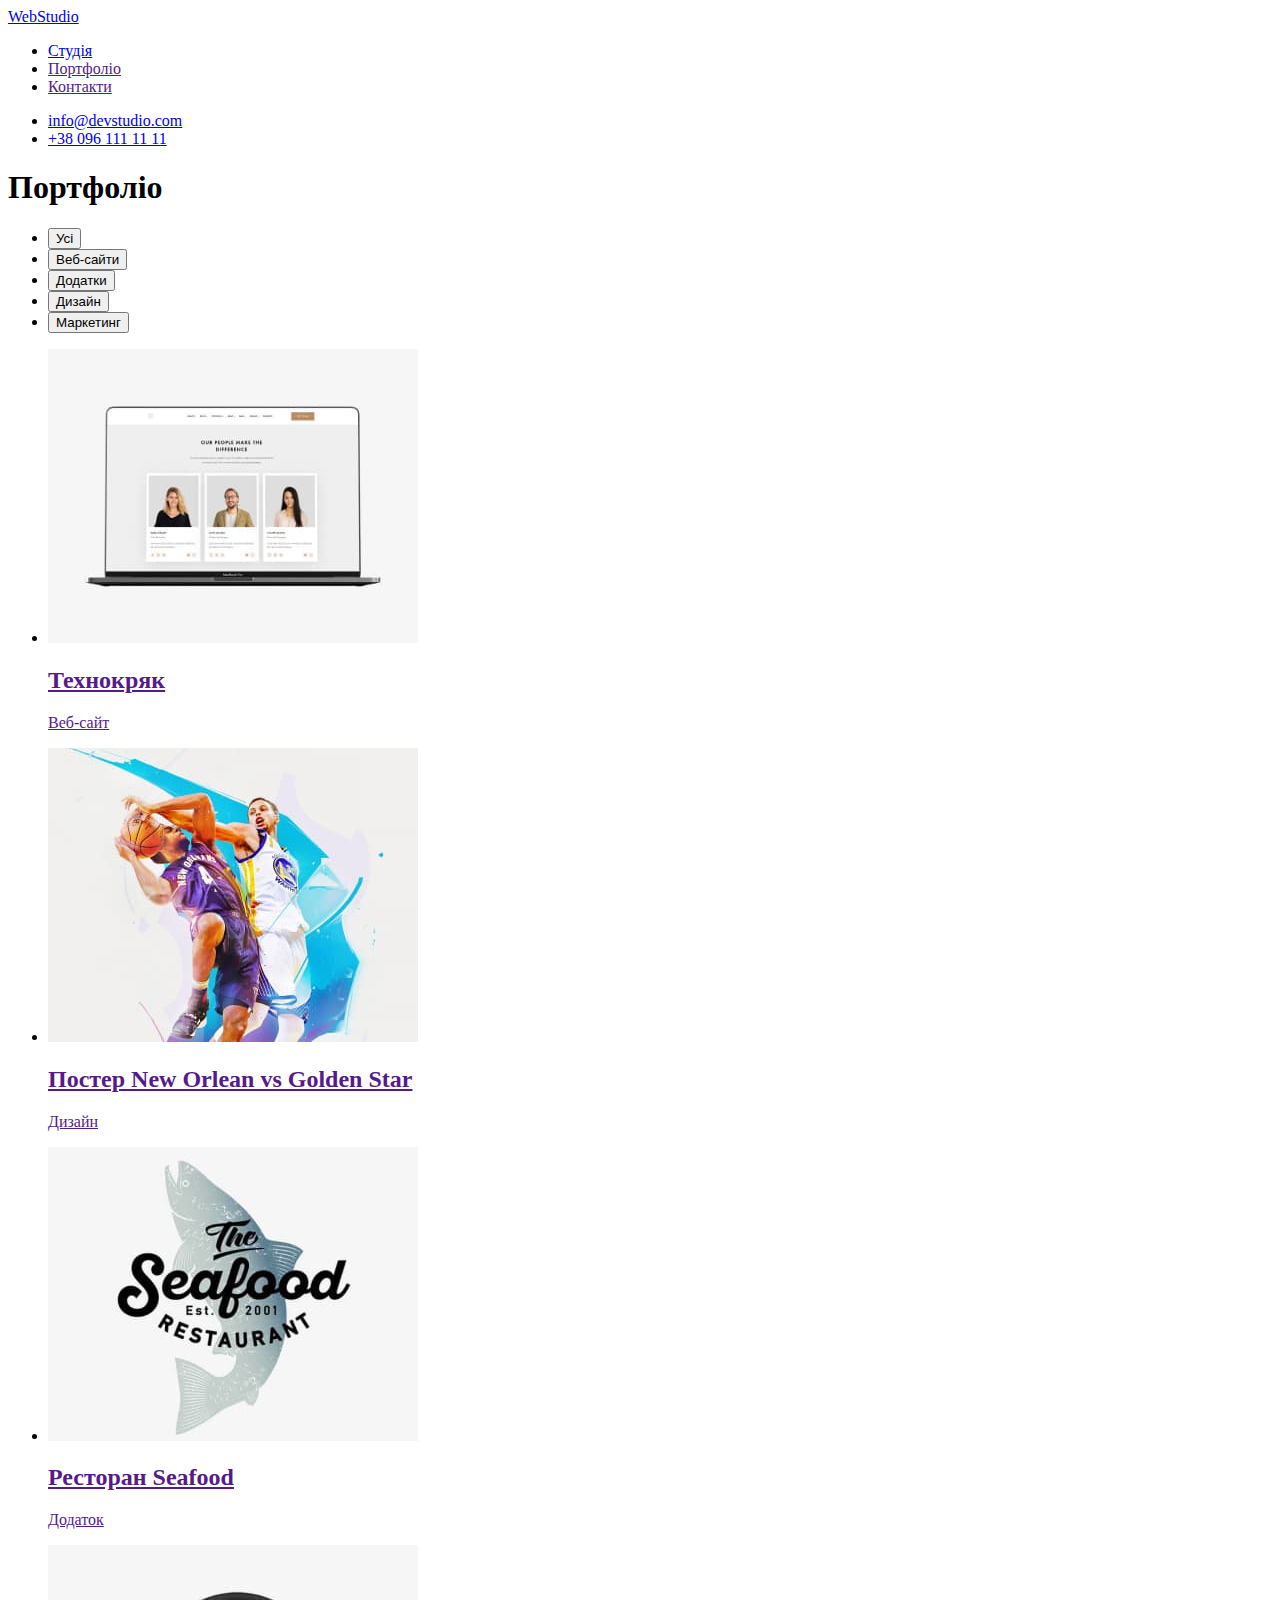
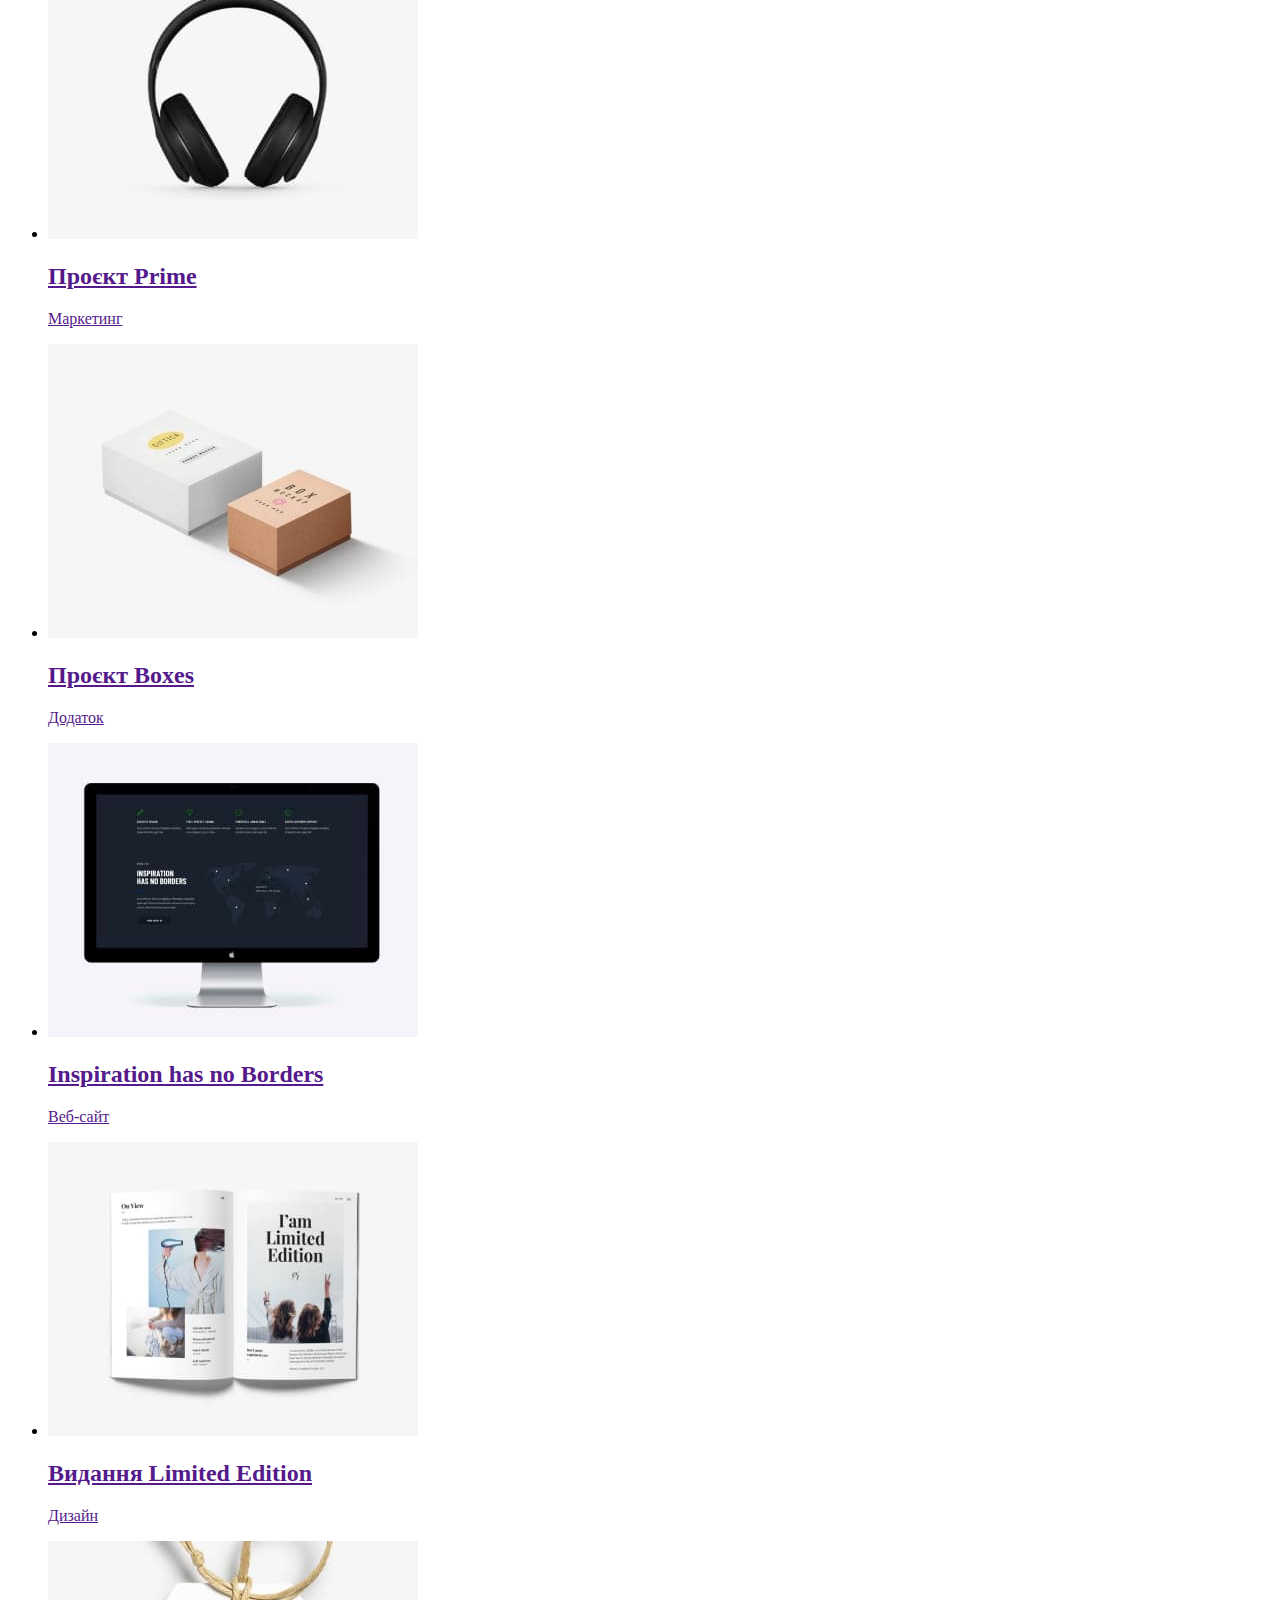
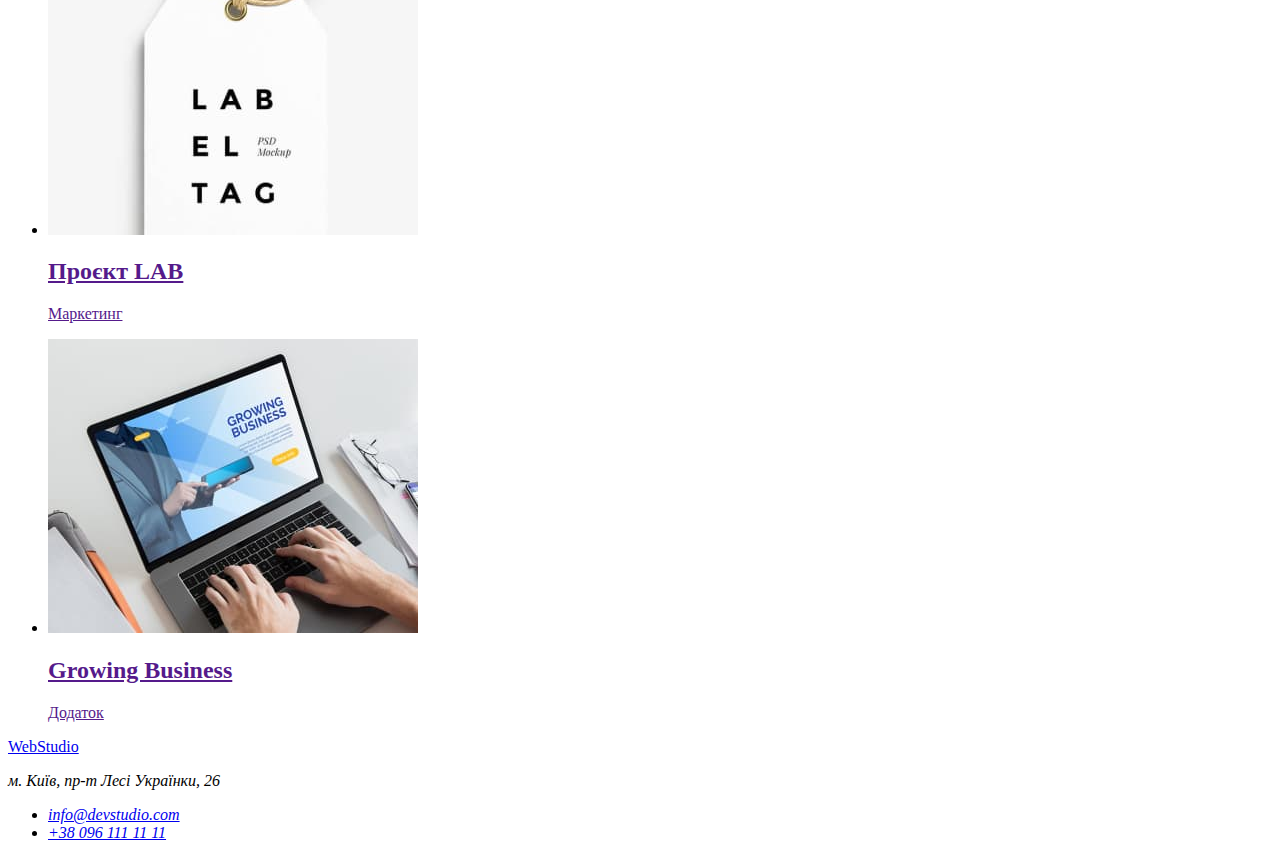
==== portfolio.html @ b13a4940 "Створення скелету портфоліо" ====
<!DOCTYPE html>
<html lang="uk">
  <head>
    <meta charset="UTF-8" />
    <meta http-equiv="X-UA-Compatible" content="IE=edge" />
    <meta name="viewport" content="width=device-width, initial-scale=1.0" />
    <title>WebStudio</title>
  </head>
  <body>
    <!--Шапка сайту-->
    <header>
      <a href="index.html">WebStudio</a>
      <nav>
        <ul>
          <li><a href="./index.html" target="_parent" rel="noopener noreferrer">Студія</a></li>
          <li><a href="" target="_blank" rel="noopener noreferrer">Портфоліо</a></li>
          <li><a href="" target="_blank" rel="noopener noreferrer">Контакти</a></li>
        </ul>
      </nav>
      <ul>
        <li><a href="mailto:info@devstudio.com">info@devstudio.com</a></li>
        <li><a href="tel:+380961111111">+38 096 111 11 11</a></li>
      </ul>
    </header>

    <!--Основний контент-->
    <main>
      <section>
        <h1>Портфоліо</h1>
        <ul>
          <li><button type="button">Усі</button></li>
          <li><button type="button">Веб-сайти</button></li>
          <li><button type="button">Додатки</button></li>
          <li><button type="button">Дизайн</button></li>
          <li><button type="button">Маркетинг</button></li>
        </ul>

        <ul>
          <li>
            <a href="">
              <img
                src="./images/portfolio/img.jpg"
                alt="Ноутбук з відображення сайту"
                width="370"
                height="294"
              />
              <h2>Технокряк</h2>
              <p>Веб-сайт</p>
            </a>
          </li>

          <li>
            <a href="">
              <img
                src="./images/portfolio/img-1.jpg"
                alt="Двоє баскетболістів боряться за м'яч"
                width="370"
                height="294"
              />
              <h2>Постер New Orlean vs Golden Star</h2>
              <p>Дизайн</p>
            </a>
          </li>

          <li>
            <a href="">
              <img
                src="./images/portfolio/img-2.jpg"
                alt="Емблема ресторана з рибою на задньому фоні"
                width="370"
                height="294"
              />
              <h2>Ресторан Seafood</h2>
              <p>Додаток</p>
            </a>
          </li>

          <li>
            <a href="">
              <img src="./images/portfolio/img-3.jpg" alt="Наушники" width="370" height="294" />
              <h2>Проєкт Prime</h2>
              <p>Маркетинг</p>
            </a>
          </li>

          <li>
            <a href="">
              <img
                src="./images/portfolio/img-4.jpg"
                alt="Дві коробки білого та коричнового кольору"
                width="370"
                height="294"
              />
              <h2>Проєкт Boxes</h2>
              <p>Додаток</p>
            </a>
          </li>

          <li>
            <a href="">
              <img
                src="./images/portfolio/img-5.jpg"
                alt="Монітор на якомі водображається надпис Натхнення не має кордонів"
                width="370"
                height="294"
              />
              <h2>Inspiration has no Borders</h2>
              <p>Веб-сайт</p>
            </a>
          </li>

          <li>
            <a href="">
              <img
                src="./images/portfolio/img-6.jpg"
                alt="Відкрита книга"
                width="370"
                height="294"
              />
              <h2>Видання Limited Edition</h2>
              <p>Дизайн</p>
            </a>
          </li>

          <li>
            <a href="">
              <img
                src="./images/portfolio/img-7.jpg"
                alt="Біла етикетка з назвою проєкта"
                width="370"
                height="294"
              />
              <h2>Проєкт LAB</h2>
              <p>Маркетинг</p>
            </a>
          </li>

          <li>
            <a href="">
              <img
                src="./images/portfolio/img-8.jpg"
                alt="Людина друкує за ноутбуком "
                width="370"
                height="294"
              />
              <h2>Growing Business</h2>
              <p>Додаток</p>
            </a>
          </li>
        </ul>
      </section>
    </main>

    <!--Підвал-->
    <footer>
      <a href="index.html">WebStudio</a>
      <address>
        <p> м. Київ, пр-т Лесі Українки, 26</p>
        <ul>
          <li><a href="mailto:info@devstudio.com">info@devstudio.com</a></li>
          <li><a href="tel:+380961111111">+38 096 111 11 11</a></li>
        </ul>
      </address>
    </footer>
  </body>
</html>
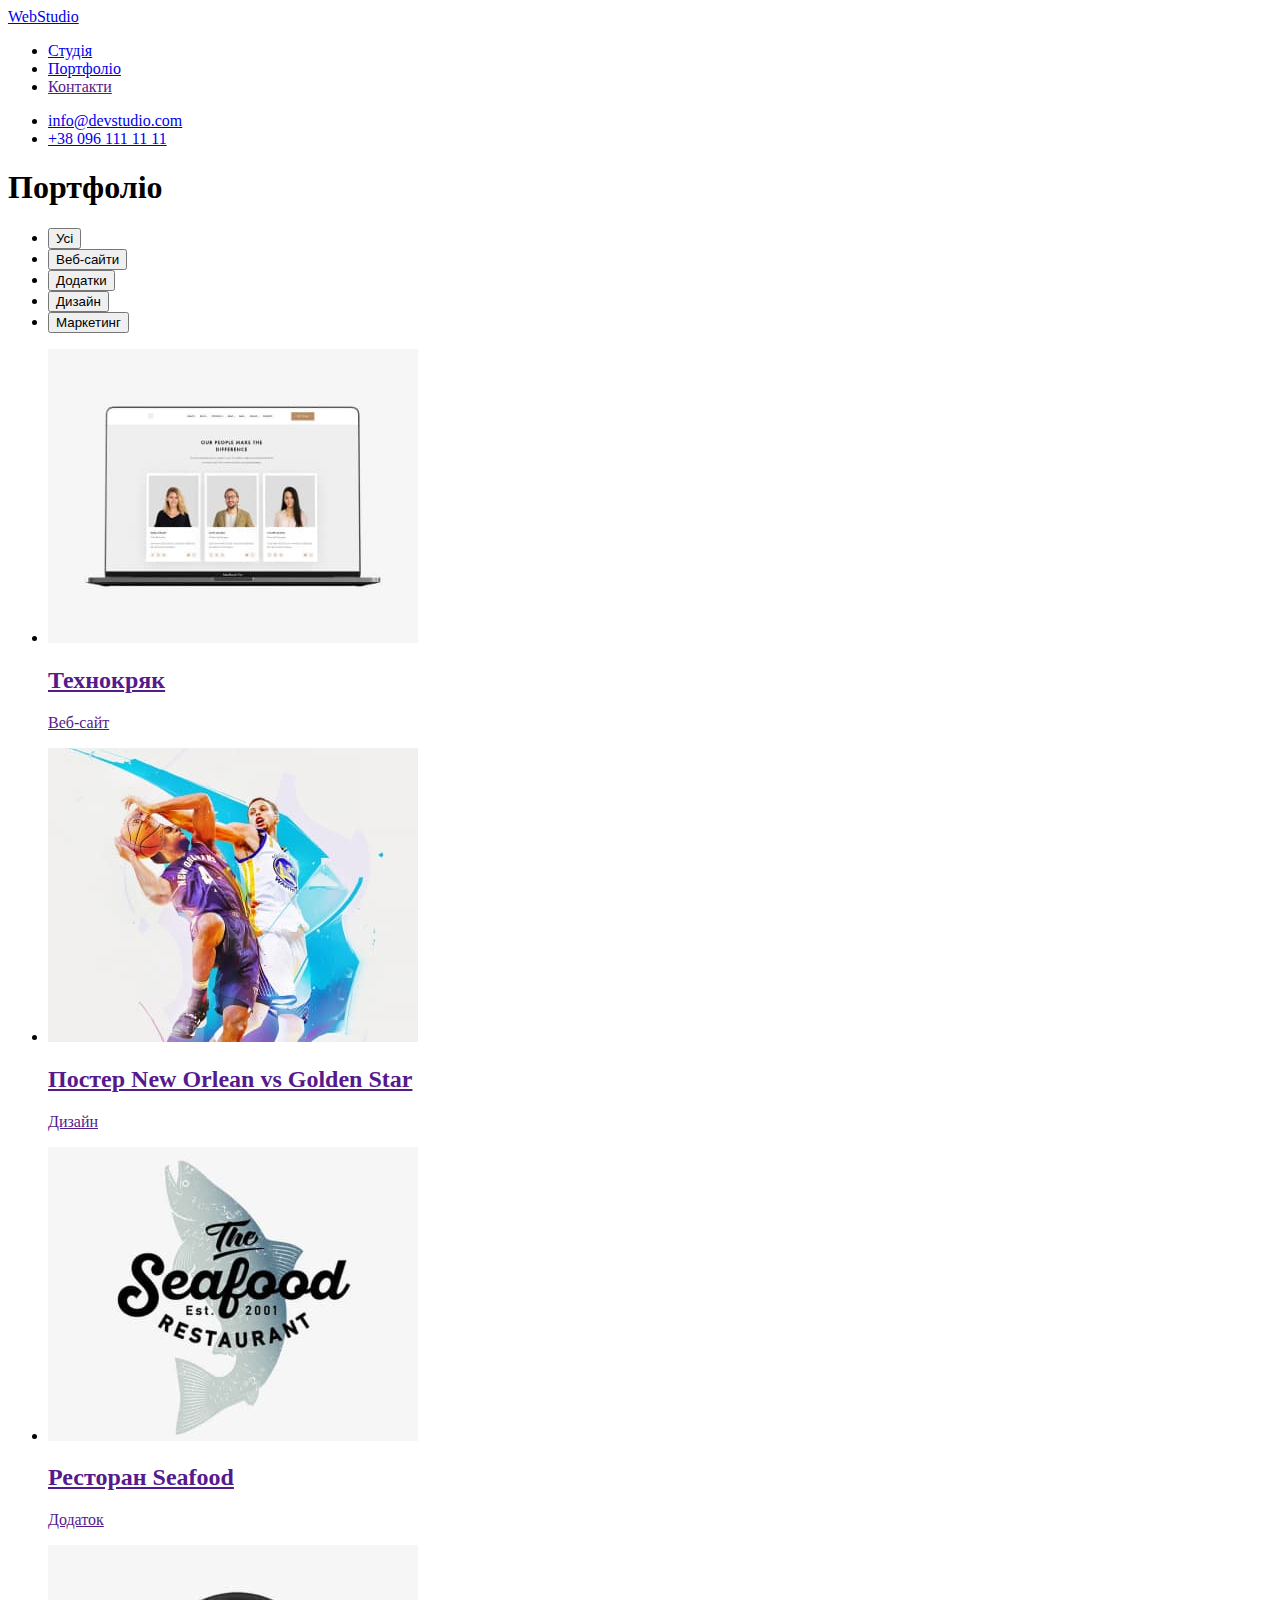
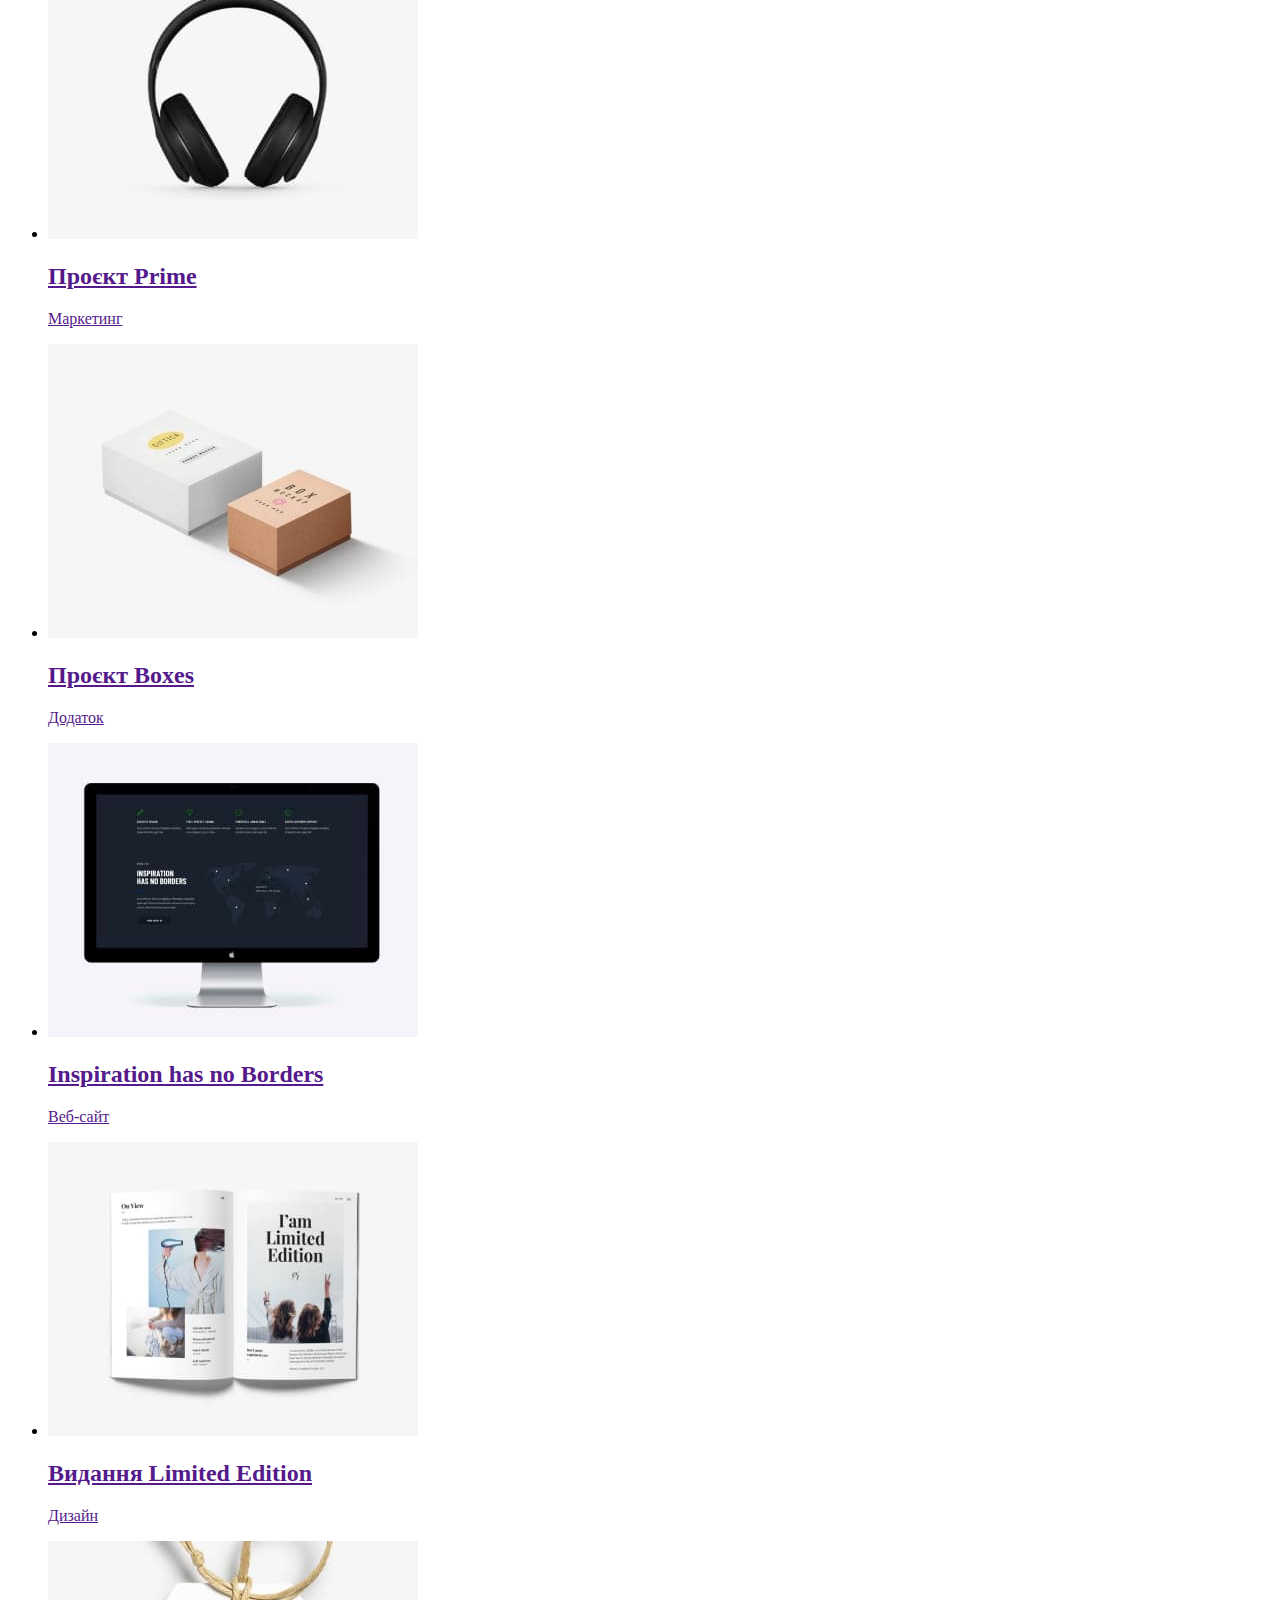
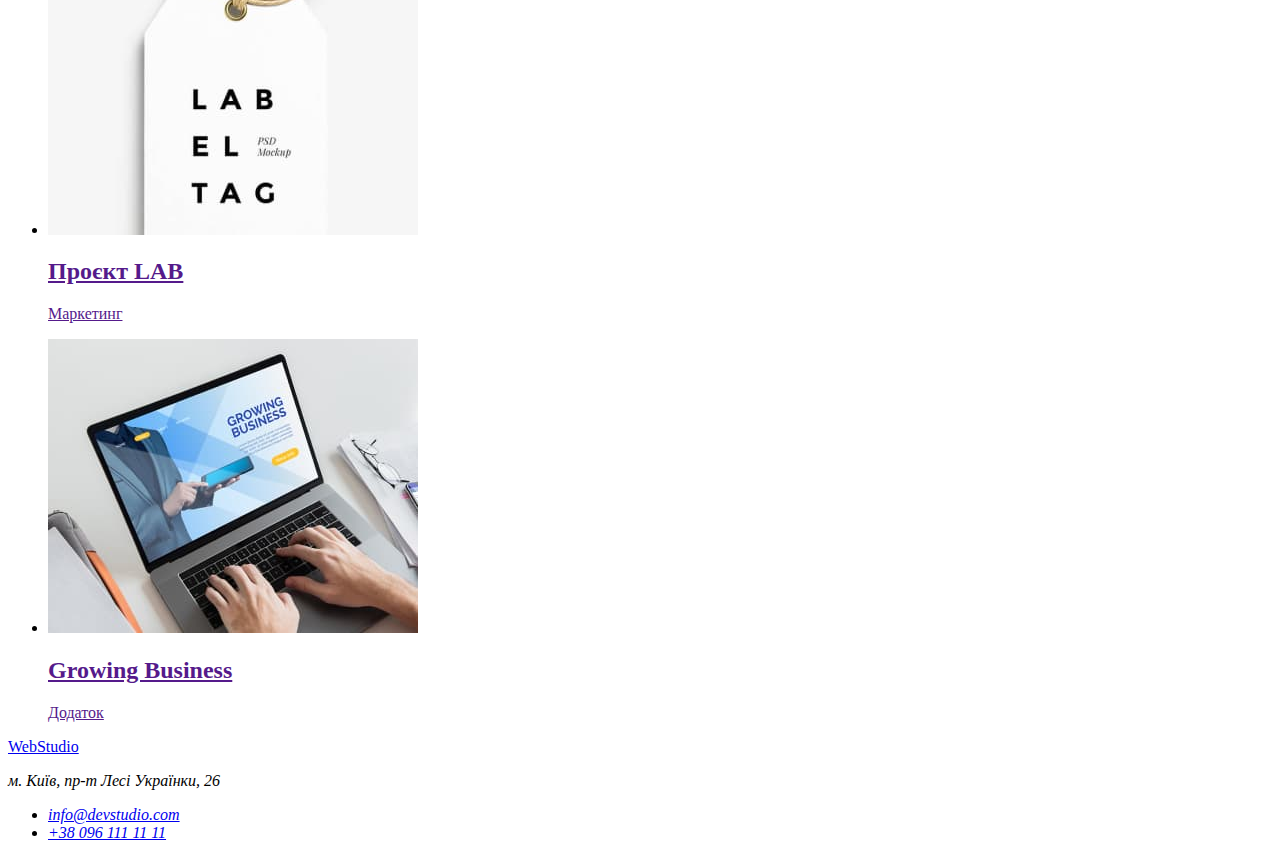
==== commit 6e277634: "дз2" ====
--- a/portfolio.html
+++ b/portfolio.html
@@ -13,8 +13,8 @@
       <nav>
         <ul>
           <li><a href="./index.html" target="_parent" rel="noopener noreferrer">Студія</a></li>
-          <li><a href="" target="_blank" rel="noopener noreferrer">Портфоліо</a></li>
-          <li><a href="" target="_blank" rel="noopener noreferrer">Контакти</a></li>
+          <li><a href="./portfolio.html" target="_parent" rel="noopener noreferrer">Портфоліо</a></li>
+          <li><a href="" target="_parent" rel="noopener noreferrer">Контакти</a></li>
         </ul>
       </nav>
       <ul>
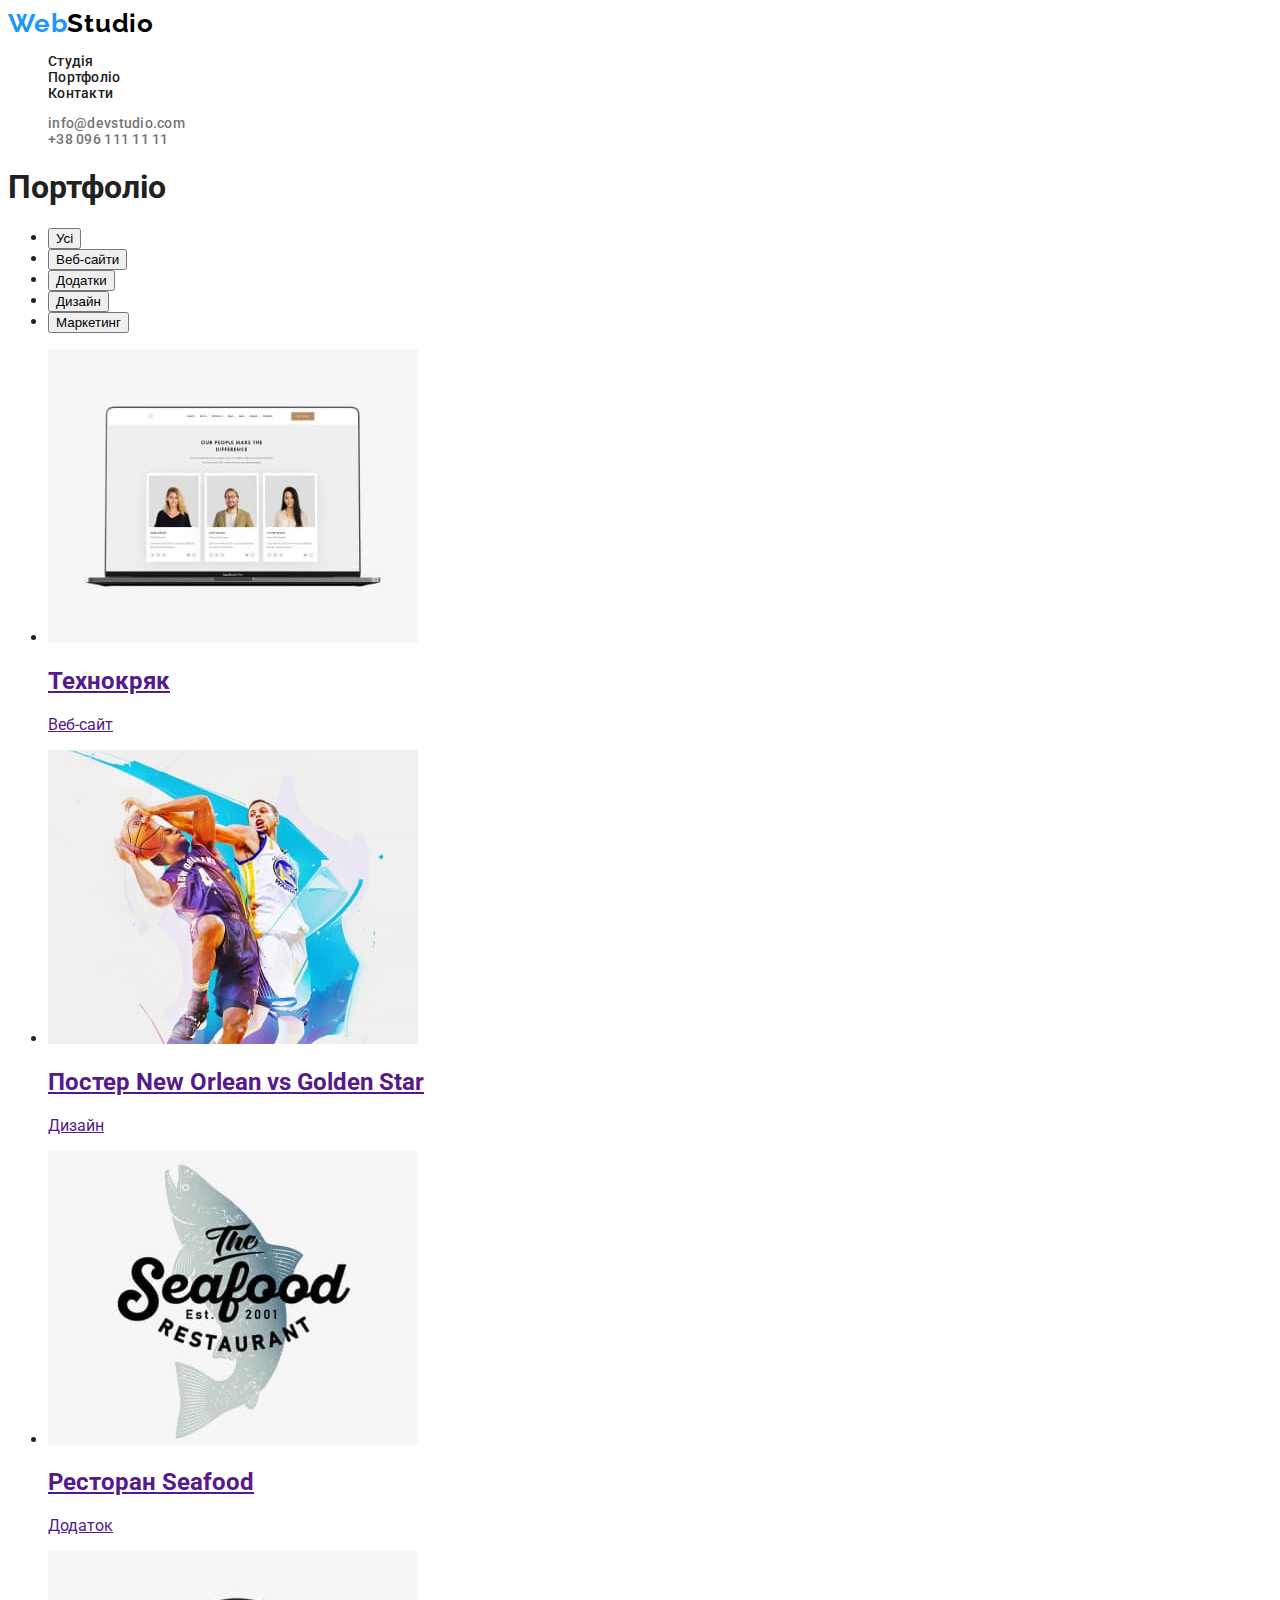
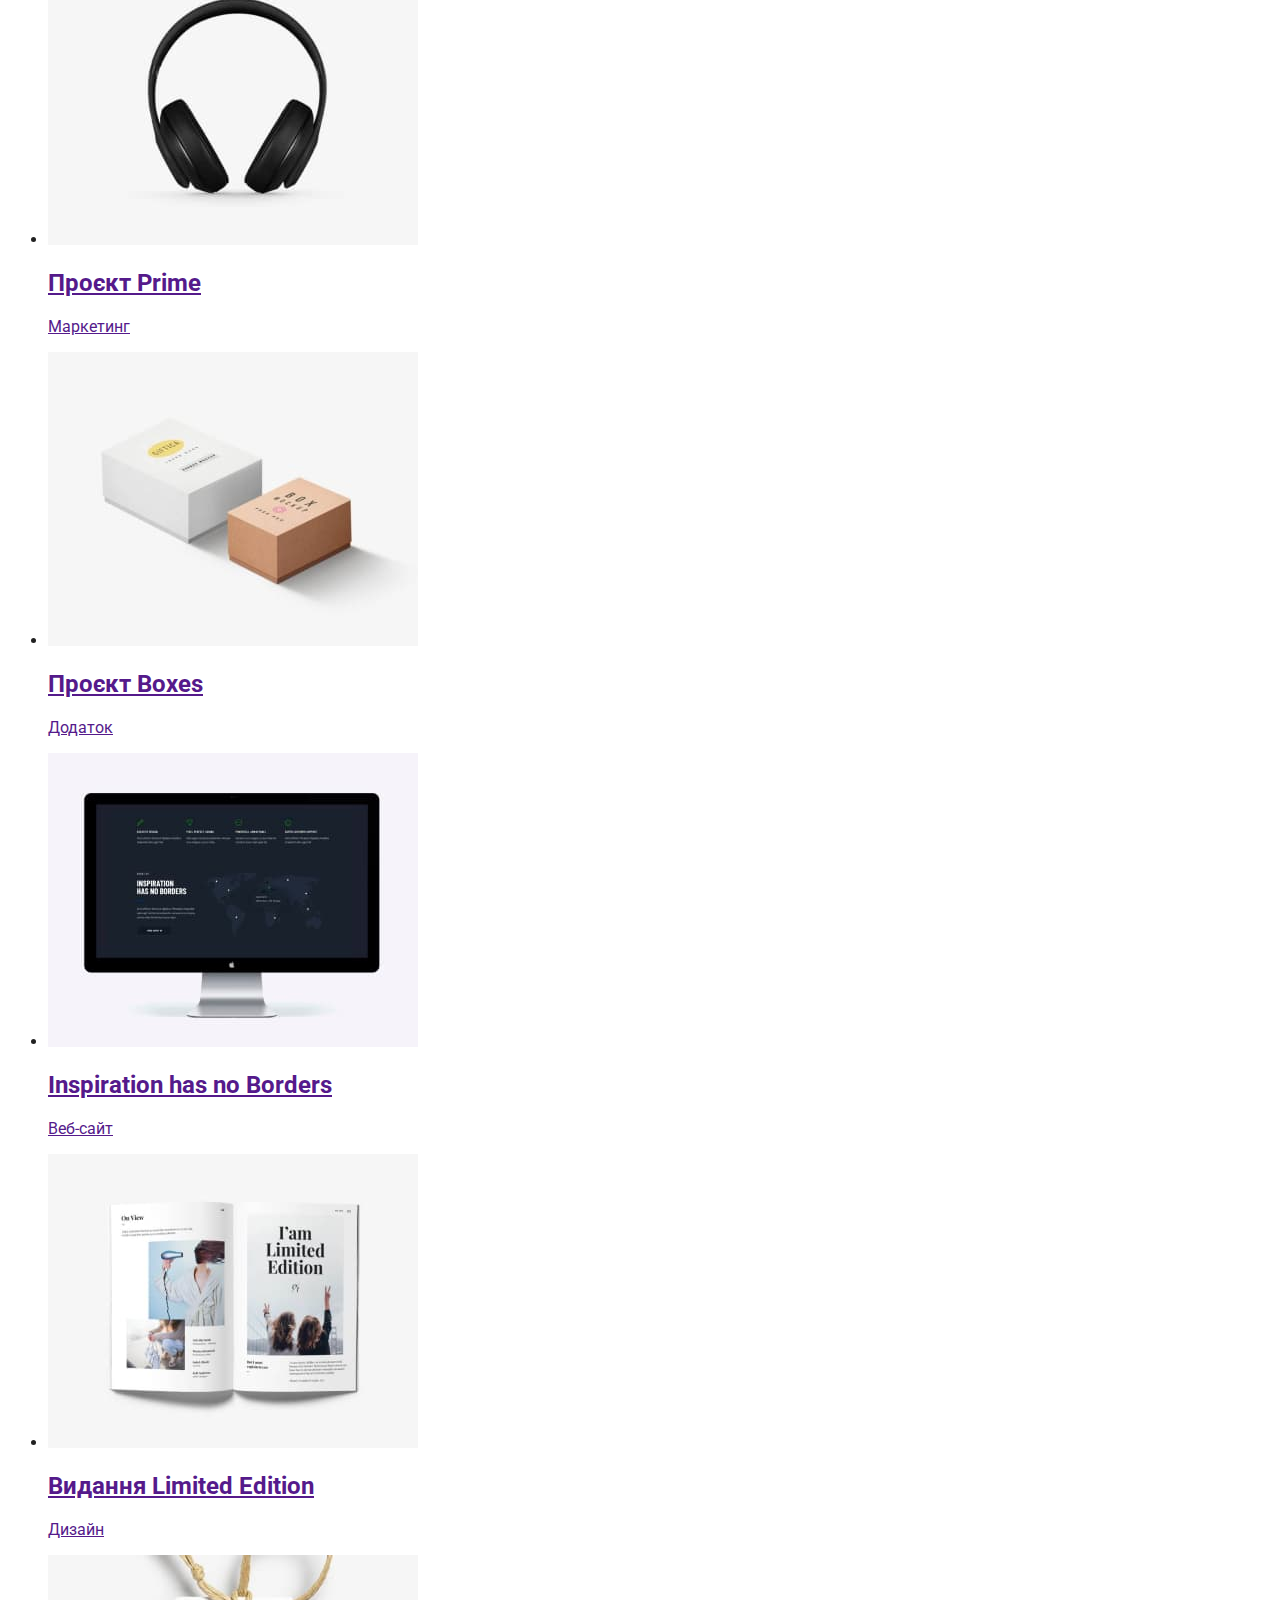
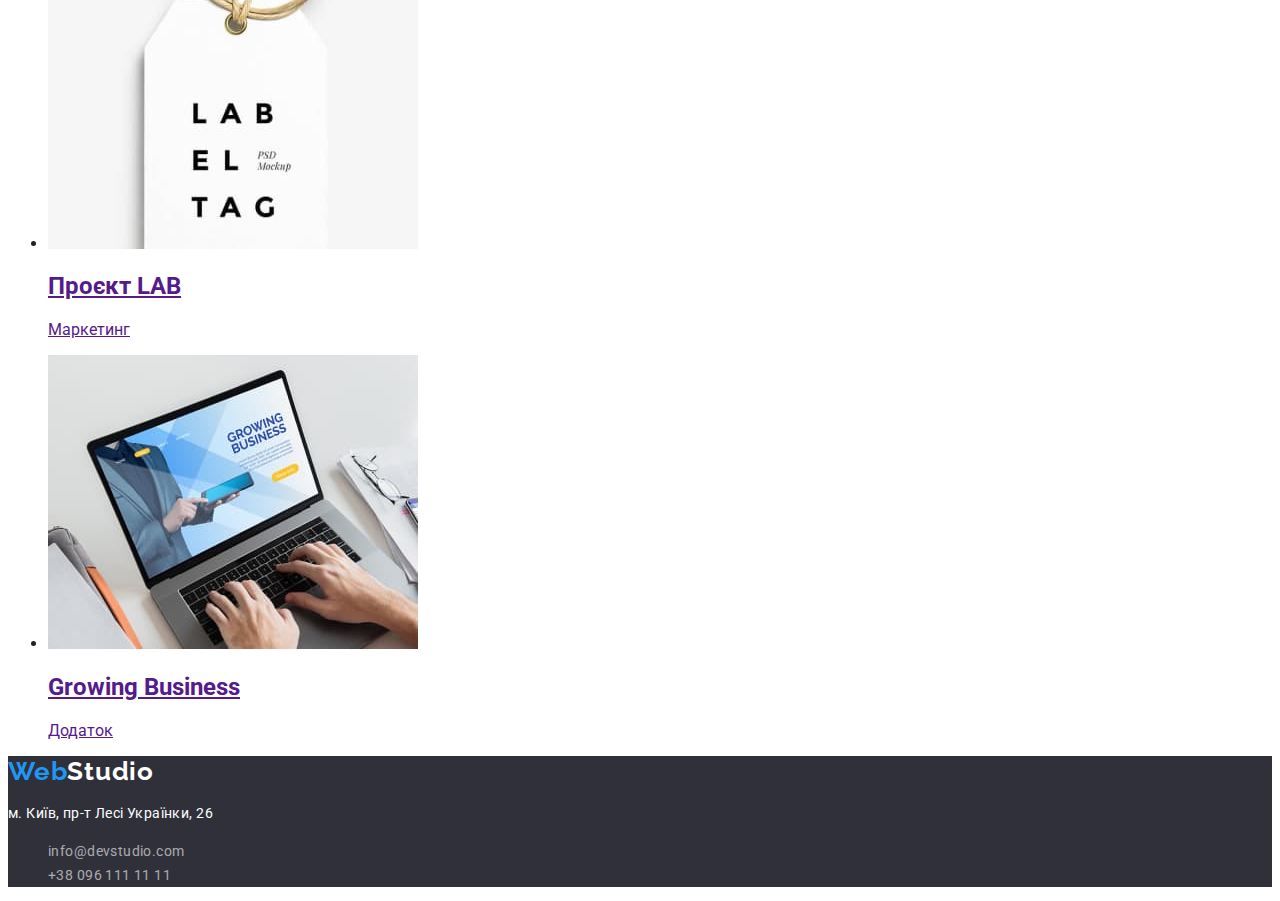
==== commit 015bd3f8: "підключив стилі до портфоліо" ====
--- a/portfolio.html
+++ b/portfolio.html
@@ -4,22 +4,43 @@
     <meta charset="UTF-8" />
     <meta http-equiv="X-UA-Compatible" content="IE=edge" />
     <meta name="viewport" content="width=device-width, initial-scale=1.0" />
-    <title>WebStudio</title>
+    <title>WebS tudio</title>
+    <!-- Fonts -->
+    <link rel="preconnect" href="https://fonts.googleapis.com" />
+    <link rel="preconnect" href="https://fonts.gstatic.com" crossorigin />
+    <link
+      href="https://fonts.googleapis.com/css2?family=Raleway:wght@700&family=Roboto:wght@400;500;700;900&display=swap"
+      rel="stylesheet"
+    />
+
+    <link rel="stylesheet" href="./css/styles.css">
   </head>
-  <body>
+  <body class="page">
     <!--Шапка сайту-->
-    <header>
-      <a href="index.html">WebStudio</a>
-      <nav>
-        <ul>
-          <li><a href="./index.html" target="_parent" rel="noopener noreferrer">Студія</a></li>
-          <li><a href="./portfolio.html" target="_parent" rel="noopener noreferrer">Портфоліо</a></li>
-          <li><a href="" target="_parent" rel="noopener noreferrer">Контакти</a></li>
+    <header class="header">
+      <a class="logo-header" href="index.html"> <span class="special">Web</span>Studio</a>
+      <nav class="main-nav">
+        <ul class="list">
+          <li class="list-item"
+            ><a class="link" href="./index.html" target="_parent" rel="noopener noreferrer"
+              >Студія</a
+            ></li
+          >
+          <li class="list-item"
+            ><a class="link" href="./portfolio.html" target="_parent" rel="noopener noreferrer"
+              >Портфоліо</a
+            ></li
+          >
+          <li class="list-item"
+            ><a class="link" href="" target="_parent" rel="noopener noreferrer">Контакти</a></li
+          >
         </ul>
       </nav>
-      <ul>
-        <li><a href="mailto:info@devstudio.com">info@devstudio.com</a></li>
-        <li><a href="tel:+380961111111">+38 096 111 11 11</a></li>
+      <ul class="list-address">
+        <li class="list-item"
+          ><a class="link" href="mailto:info@devstudio.com">info@devstudio.com</a></li
+        >
+        <li class="list-item"><a class="link" href="tel:+380961111111">+38 096 111 11 11</a></li>
       </ul>
     </header>
 
@@ -152,13 +173,15 @@
     </main>
 
     <!--Підвал-->
-    <footer>
-      <a href="index.html">WebStudio</a>
-      <address>
-        <p> м. Київ, пр-т Лесі Українки, 26</p>
-        <ul>
-          <li><a href="mailto:info@devstudio.com">info@devstudio.com</a></li>
-          <li><a href="tel:+380961111111">+38 096 111 11 11</a></li>
+    <footer class="footer">
+      <a class="logo-footer" href="index.html"> <span class="special">Web</span>Studio</a>
+      <address class="address">
+        <p class="address-text"> м. Київ, пр-т Лесі Українки, 26</p>
+        <ul class="address-list">
+          <li class="list"
+            ><a class="link" href="mailto:info@devstudio.com">info@devstudio.com</a></li
+          >
+          <li class="list"><a class="link" href="tel:+380961111111">+38 096 111 11 11</a></li>
         </ul>
       </address>
     </footer>
--- a/css/styles.css
+++ b/css/styles.css
@@ -0,0 +1,188 @@
+:root{
+    /* Fonts */
+    --main-font: Roboto, sans-serif;
+    --secondary-font: Raleway, sans-serif;
+
+    /* Text colors */
+    --main-txt-color: #212121;
+    --grey-txt-color:#757575;
+    --accent-txt-color:#2196F3;
+    --light-txt-color:#ffffff;
+    --dark-text-color:#000000;
+
+    /* Background colors*/
+    --accent-bg-color:#2196F3;
+
+
+    /* Other */
+}
+
+/* Reset */
+.link,
+.logo-header,
+.logo-footer{
+    text-decoration: none;
+    color: currentColor;
+}
+
+.list,
+.list-address{
+    list-style: none;
+}
+
+address{
+    font-style: normal;
+}
+
+/* Header */
+
+.page{
+    font-family: var(--main-font);
+    color: var(--main-txt-color);
+
+}
+
+.header,
+.list-address {
+    font-weight: 500;
+    font-size: 14px;
+    line-height: calc(16 / 14);
+    letter-spacing: 0.02em;
+    color: var(--main-txt-color);
+}
+
+.header .link:hover,
+.header .link:focus,
+.footer .link:hover,
+.footer .link:focus{
+    color: var(--accent-txt-color);
+}
+
+.logo-header,
+.logo-footer{
+    font-family: var(--secondary-font);
+    font-weight: 700;
+    font-size: 26px;
+    line-height: calc(31 / 26);
+    letter-spacing: 0.03em;
+    color: var(--dark-text-color);
+}
+
+
+.special{
+    color: var(--accent-txt-color);
+}
+
+.list-address{
+    color: var(--grey-txt-color);
+    }
+
+/* main */
+
+
+
+.hero{
+    background: #2F303A;
+}
+
+.caption{
+    font-weight: 900;
+    font-size: 44px;
+    line-height: calc(60 / 44);
+    text-align: center;
+    letter-spacing: 0.06em;
+    text-transform: uppercase;
+    color: var(--light-txt-color);
+}
+
+.btn{
+    font-family: inherit;
+    font-weight: 700;
+    font-size: 16px;
+    line-height: calc(30 / 16);
+    display: flex;
+    align-items: center;
+    text-align: center;
+    letter-spacing: 0.06em;
+
+    color: var(--light-txt-color);
+    background-color: var(--accent-bg-color);
+    cursor: pointer;
+}
+
+.features {
+    font-weight: 700;
+    font-size: 14px;
+    line-height: calc(16 / 14);
+    letter-spacing: 0.03em;
+    text-transform: uppercase;
+    color: var(--main-txt-color);
+}
+.text {
+    font-weight: 400;
+    font-size: 14px;
+    line-height: calc(24 / 14);
+    letter-spacing: 0.03em;
+    color: var(--grey-txt-color);
+}
+
+.headline{
+    font-weight: 700;
+    font-size: 36px;
+    line-height: calc(42 / 36);
+    text-align: center;
+    letter-spacing: 0.03em;
+    color: var(--main-txt-color);
+}
+
+.headline-team{
+    font-weight: 500;
+    font-size: 16px;
+    line-height: calc(19 / 16);
+    text-align: center;
+    letter-spacing: 0.03em;
+    color: var(--main-txt-color);
+}
+
+.headline-text{
+    font-weight: 400;
+    font-size: 16px;
+    line-height: calc(19 / 16);
+    text-align: center;
+    letter-spacing: 0.03em;
+    color: var(--grey-txt-color);
+}
+
+
+
+/* footert */
+.footer{
+    background-color: #2F303A;
+}
+
+.logo-footer{
+    color: var(--light-txt-color);
+}
+
+
+.address-text,
+.address-list{
+    font-weight: 400;
+    font-size: 14px;
+    line-height: calc(24 / 14);
+    letter-spacing: 0.03em;
+    color: var(--light-txt-color);
+}
+
+.address-list{
+    color: rgba(255, 255, 255, 0.6);
+
+}
+
+
+
+
+/* 
+PORTFOLIO
+*/
+
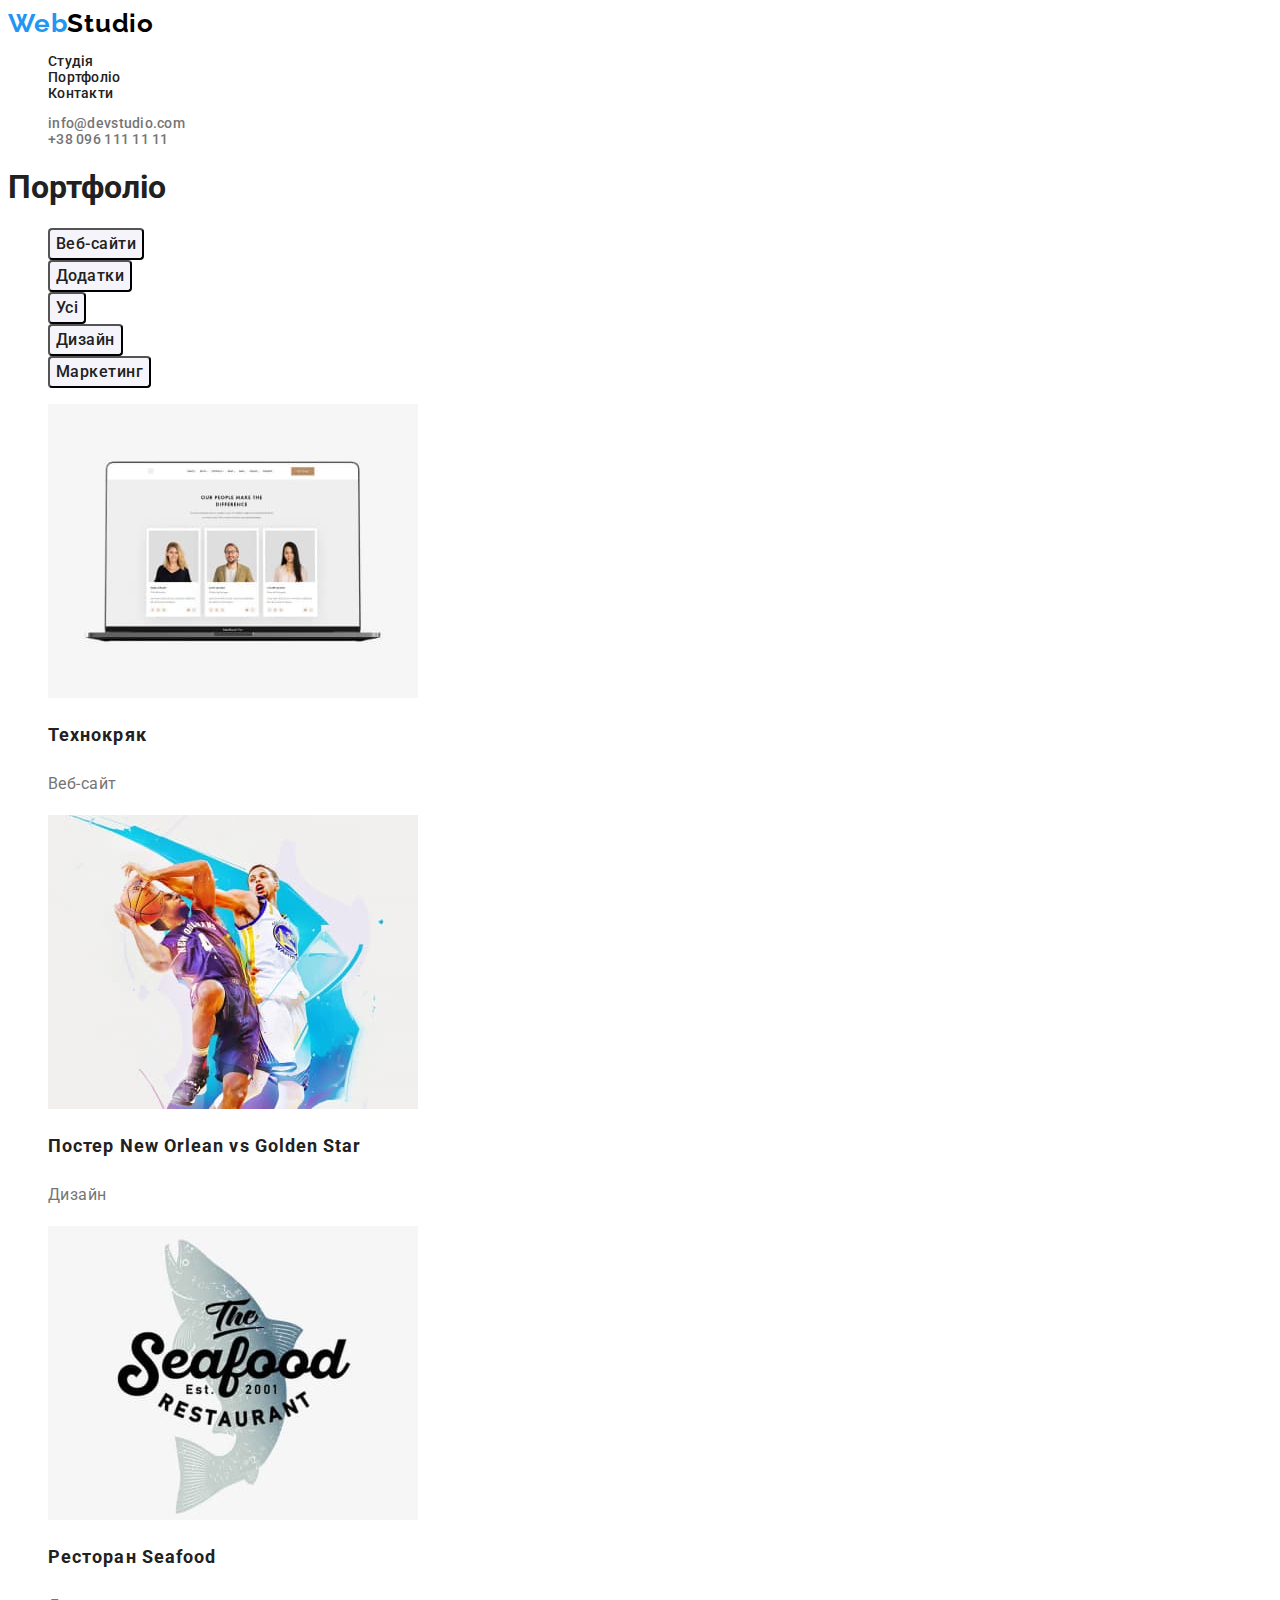
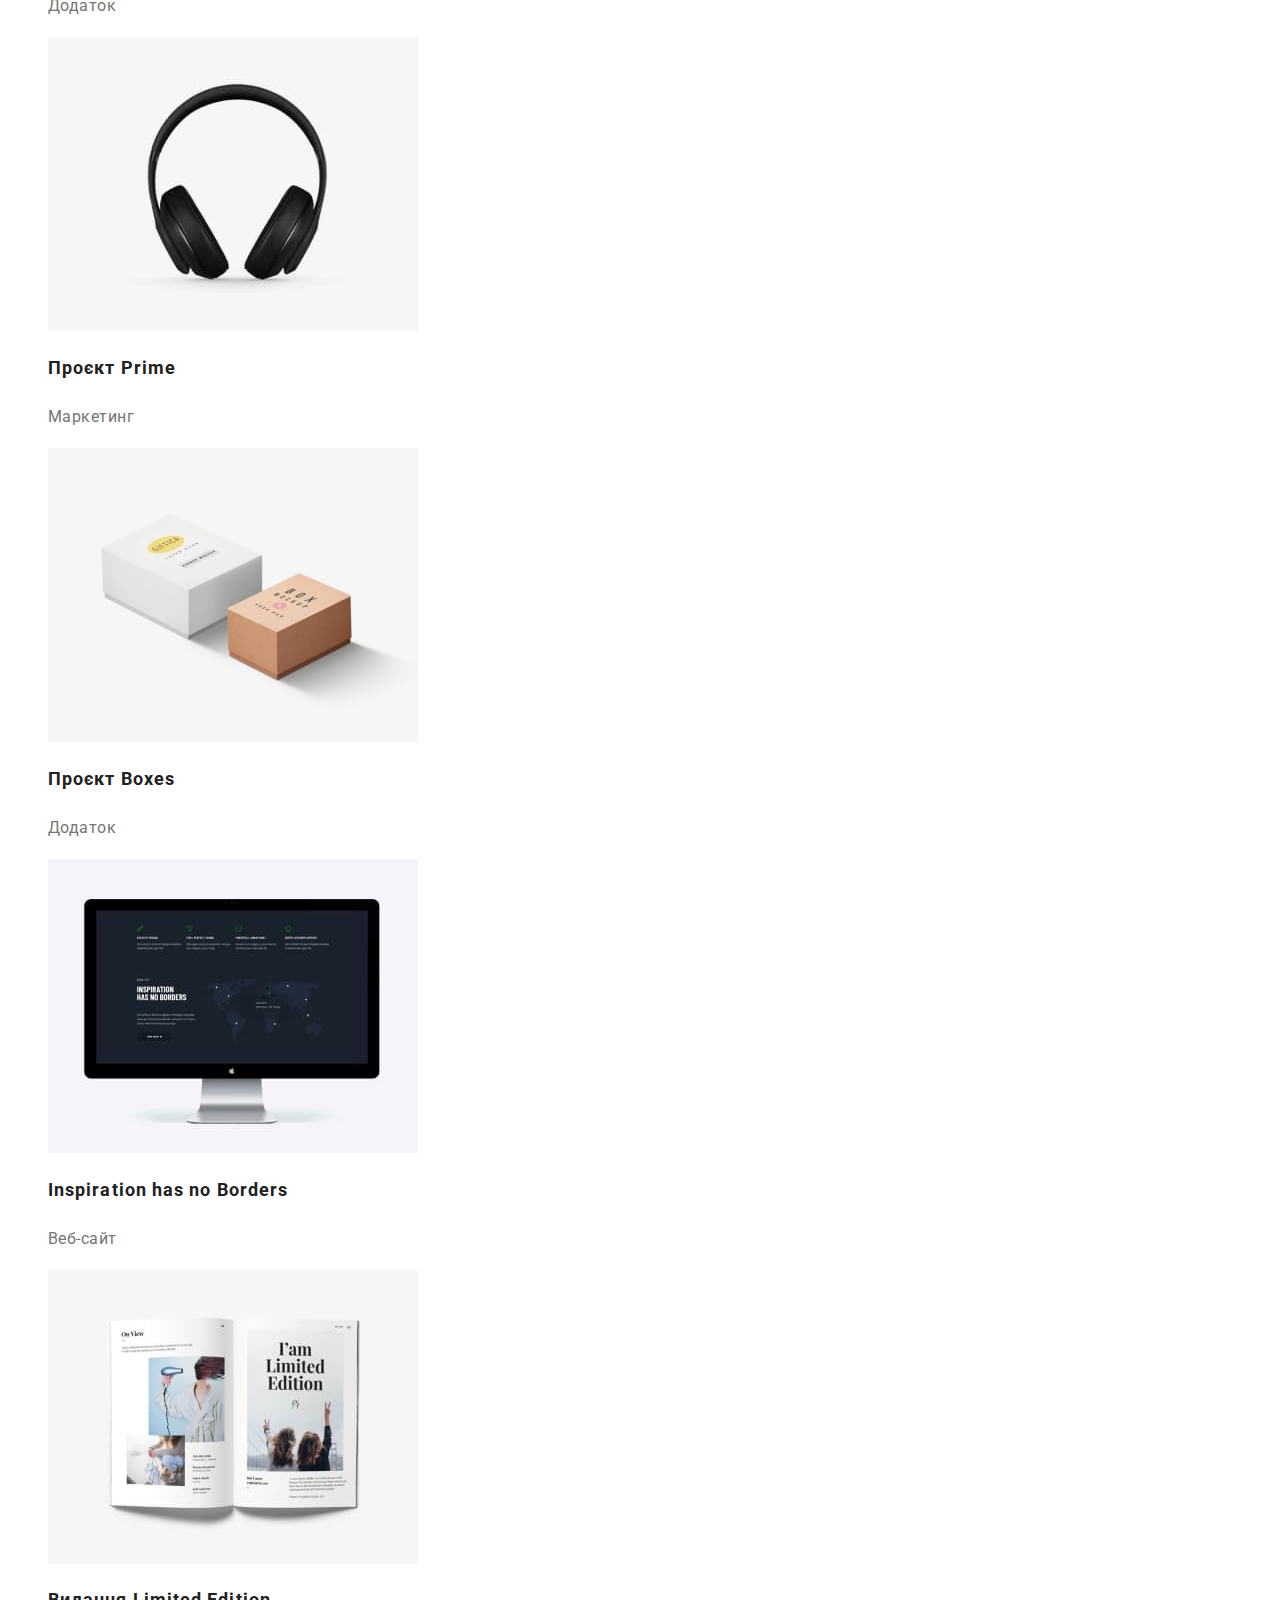
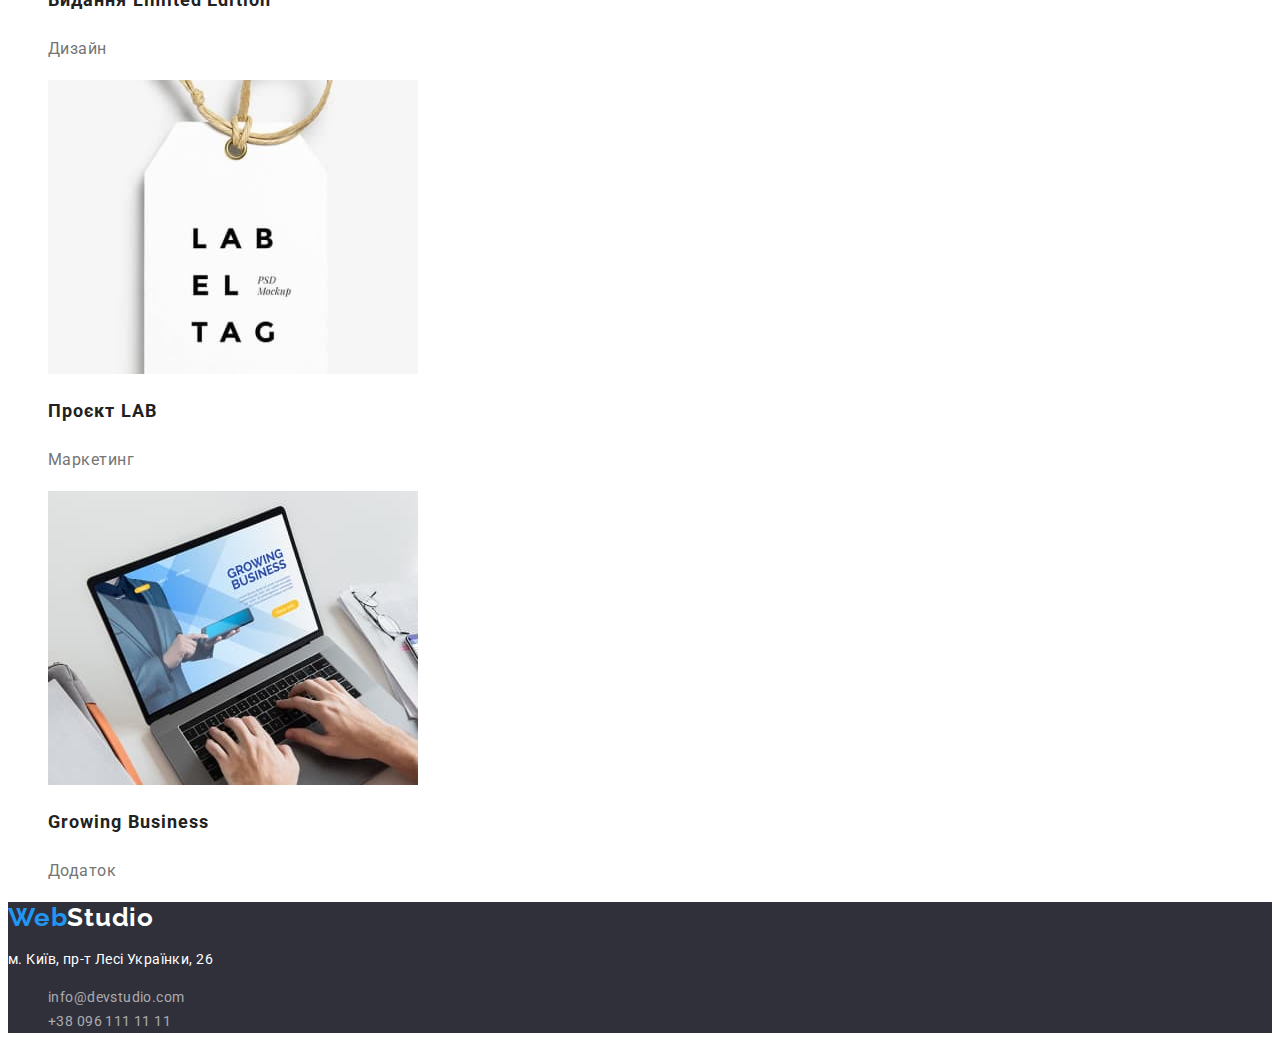
==== commit 4b7917cc: "стилізував портфоліо" ====
--- a/portfolio.html
+++ b/portfolio.html
@@ -45,127 +45,127 @@
     </header>
 
     <!--Основний контент-->
-    <main>
-      <section>
+    <main class="page">
+      <section class="subcat">
         <h1>Портфоліо</h1>
-        <ul>
-          <li><button type="button">Усі</button></li>
-          <li><button type="button">Веб-сайти</button></li>
-          <li><button type="button">Додатки</button></li>
-          <li><button type="button">Дизайн</button></li>
-          <li><button type="button">Маркетинг</button></li>
+        <ul class="list">
+          <li><button class="button" type="button">Веб-сайти</button></li>
+          <li><button class="button" type="button">Додатки</button></li>
+          <li><button class="button" type="button">Усі</button></li>
+          <li><button class="button" type="button">Дизайн</button></li>
+          <li><button class="button" type="button">Маркетинг</button></li>
         </ul>
 
-        <ul>
-          <li>
-            <a href="">
+        <ul class="list">
+          <li class="list-item">
+            <a class="link" href="">
               <img
                 src="./images/portfolio/img.jpg"
                 alt="Ноутбук з відображення сайту"
                 width="370"
                 height="294"
               />
-              <h2>Технокряк</h2>
-              <p>Веб-сайт</p>
+              <h2 class="subcat-title" >Технокряк</h2>
+              <p class="subtitle" >Веб-сайт</p>
             </a>
           </li>
 
-          <li>
-            <a href="">
+          <li class="list-item">
+            <a class="link" href="">
               <img
                 src="./images/portfolio/img-1.jpg"
                 alt="Двоє баскетболістів боряться за м'яч"
                 width="370"
                 height="294"
               />
-              <h2>Постер New Orlean vs Golden Star</h2>
-              <p>Дизайн</p>
+              <h2 class="subcat-title" >Постер New Orlean vs Golden Star</h2>
+              <p class="subtitle" >Дизайн</p>
             </a>
           </li>
 
-          <li>
-            <a href="">
+          <li class="list-item">
+            <a class="link" href="">
               <img
                 src="./images/portfolio/img-2.jpg"
                 alt="Емблема ресторана з рибою на задньому фоні"
                 width="370"
                 height="294"
               />
-              <h2>Ресторан Seafood</h2>
-              <p>Додаток</p>
+              <h2 class="subcat-title" >Ресторан Seafood</h2>
+              <p class="subtitle" >Додаток</p>
             </a>
           </li>
 
-          <li>
-            <a href="">
+          <li class="list-item">
+            <a class="link" href="">
               <img src="./images/portfolio/img-3.jpg" alt="Наушники" width="370" height="294" />
-              <h2>Проєкт Prime</h2>
-              <p>Маркетинг</p>
+              <h2 class="subcat-title" >Проєкт Prime</h2>
+              <p class="subtitle" >Маркетинг</p>
             </a>
           </li>
 
-          <li>
-            <a href="">
+          <li class="list-item">
+            <a class="link" href="">
               <img
                 src="./images/portfolio/img-4.jpg"
                 alt="Дві коробки білого та коричнового кольору"
                 width="370"
                 height="294"
               />
-              <h2>Проєкт Boxes</h2>
-              <p>Додаток</p>
+              <h2 class="subcat-title" >Проєкт Boxes</h2>
+              <p class="subtitle" >Додаток</p>
             </a>
           </li>
 
-          <li>
-            <a href="">
+          <li class="list-item">
+            <a class="link" href="">
               <img
                 src="./images/portfolio/img-5.jpg"
                 alt="Монітор на якомі водображається надпис Натхнення не має кордонів"
                 width="370"
                 height="294"
               />
-              <h2>Inspiration has no Borders</h2>
-              <p>Веб-сайт</p>
+              <h2 class="subcat-title" >Inspiration has no Borders</h2>
+              <p class="subtitle" >Веб-сайт</p>
             </a>
           </li>
 
-          <li>
-            <a href="">
+          <li class="list-item">
+            <a class="link" href="">
               <img
                 src="./images/portfolio/img-6.jpg"
                 alt="Відкрита книга"
                 width="370"
                 height="294"
               />
-              <h2>Видання Limited Edition</h2>
-              <p>Дизайн</p>
+              <h2 class="subcat-title" >Видання Limited Edition</h2>
+              <p class="subtitle" >Дизайн</p>
             </a>
           </li>
 
-          <li>
-            <a href="">
+          <li class="list-item">
+            <a class="link" href="">
               <img
                 src="./images/portfolio/img-7.jpg"
                 alt="Біла етикетка з назвою проєкта"
                 width="370"
                 height="294"
               />
-              <h2>Проєкт LAB</h2>
-              <p>Маркетинг</p>
+              <h2 class="subcat-title" >Проєкт LAB</h2>
+              <p class="subtitle" >Маркетинг</p>
             </a>
           </li>
 
-          <li>
-            <a href="">
+          <li class="list-item">
+            <a class="link" href="">
               <img
                 src="./images/portfolio/img-8.jpg"
                 alt="Людина друкує за ноутбуком "
                 width="370"
                 height="294"
               />
-              <h2>Growing Business</h2>
-              <p>Додаток</p>
+              <h2 class="subcat-title" >Growing Business</h2>
+              <p class="subtitle" >Додаток</p>
             </a>
           </li>
         </ul>
--- a/css/styles.css
+++ b/css/styles.css
@@ -9,10 +9,11 @@
     --accent-txt-color:#2196F3;
     --light-txt-color:#ffffff;
     --dark-text-color:#000000;
+    
 
     /* Background colors*/
     --accent-bg-color:#2196F3;
-
+    --light-grey-bg-color: #F5F4FA;
 
     /* Other */
 }
@@ -119,7 +120,6 @@
     color: var(--main-txt-color);
 }
 .text {
-    font-weight: 400;
     font-size: 14px;
     line-height: calc(24 / 14);
     letter-spacing: 0.03em;
@@ -145,7 +145,6 @@
 }
 
 .headline-text{
-    font-weight: 400;
     font-size: 16px;
     line-height: calc(19 / 16);
     text-align: center;
@@ -167,7 +166,6 @@
 
 .address-text,
 .address-list{
-    font-weight: 400;
     font-size: 14px;
     line-height: calc(24 / 14);
     letter-spacing: 0.03em;
@@ -186,3 +184,37 @@
 PORTFOLIO
 */
 
+.button{
+    font-family: inherit;
+    font-weight: 500;
+    font-size: 16px;
+    line-height: calc(26 / 16);
+    text-align: center;
+    letter-spacing: 0.03em;
+    color: var(--main-txt-color);
+    background: var(--light-grey-bg-color);
+    border-radius: 4px;
+    cursor: pointer;
+}
+
+.subcat .button:hover,
+.subcat .button:focus{
+    background: var(--accent-bg-color);
+    box-shadow: 0px 3px 1px rgba(0, 0, 0, 0.1), 0px 1px 2px rgba(0, 0, 0, 0.08), 0px 2px 2px rgba(0, 0, 0, 0.12);
+    border-radius: 4px;
+}
+
+.subcat-title{
+    font-weight: 700;
+    font-size: 18px;
+    line-height: calc(36 / 18);
+    letter-spacing: 0.06em;
+    color: var(--main-txt-color);
+}
+
+.subtitle{
+    font-size: 16px;
+    line-height: calc(30 / 16);
+    letter-spacing: 0.03em;
+    color: var(--grey-txt-color);
+}